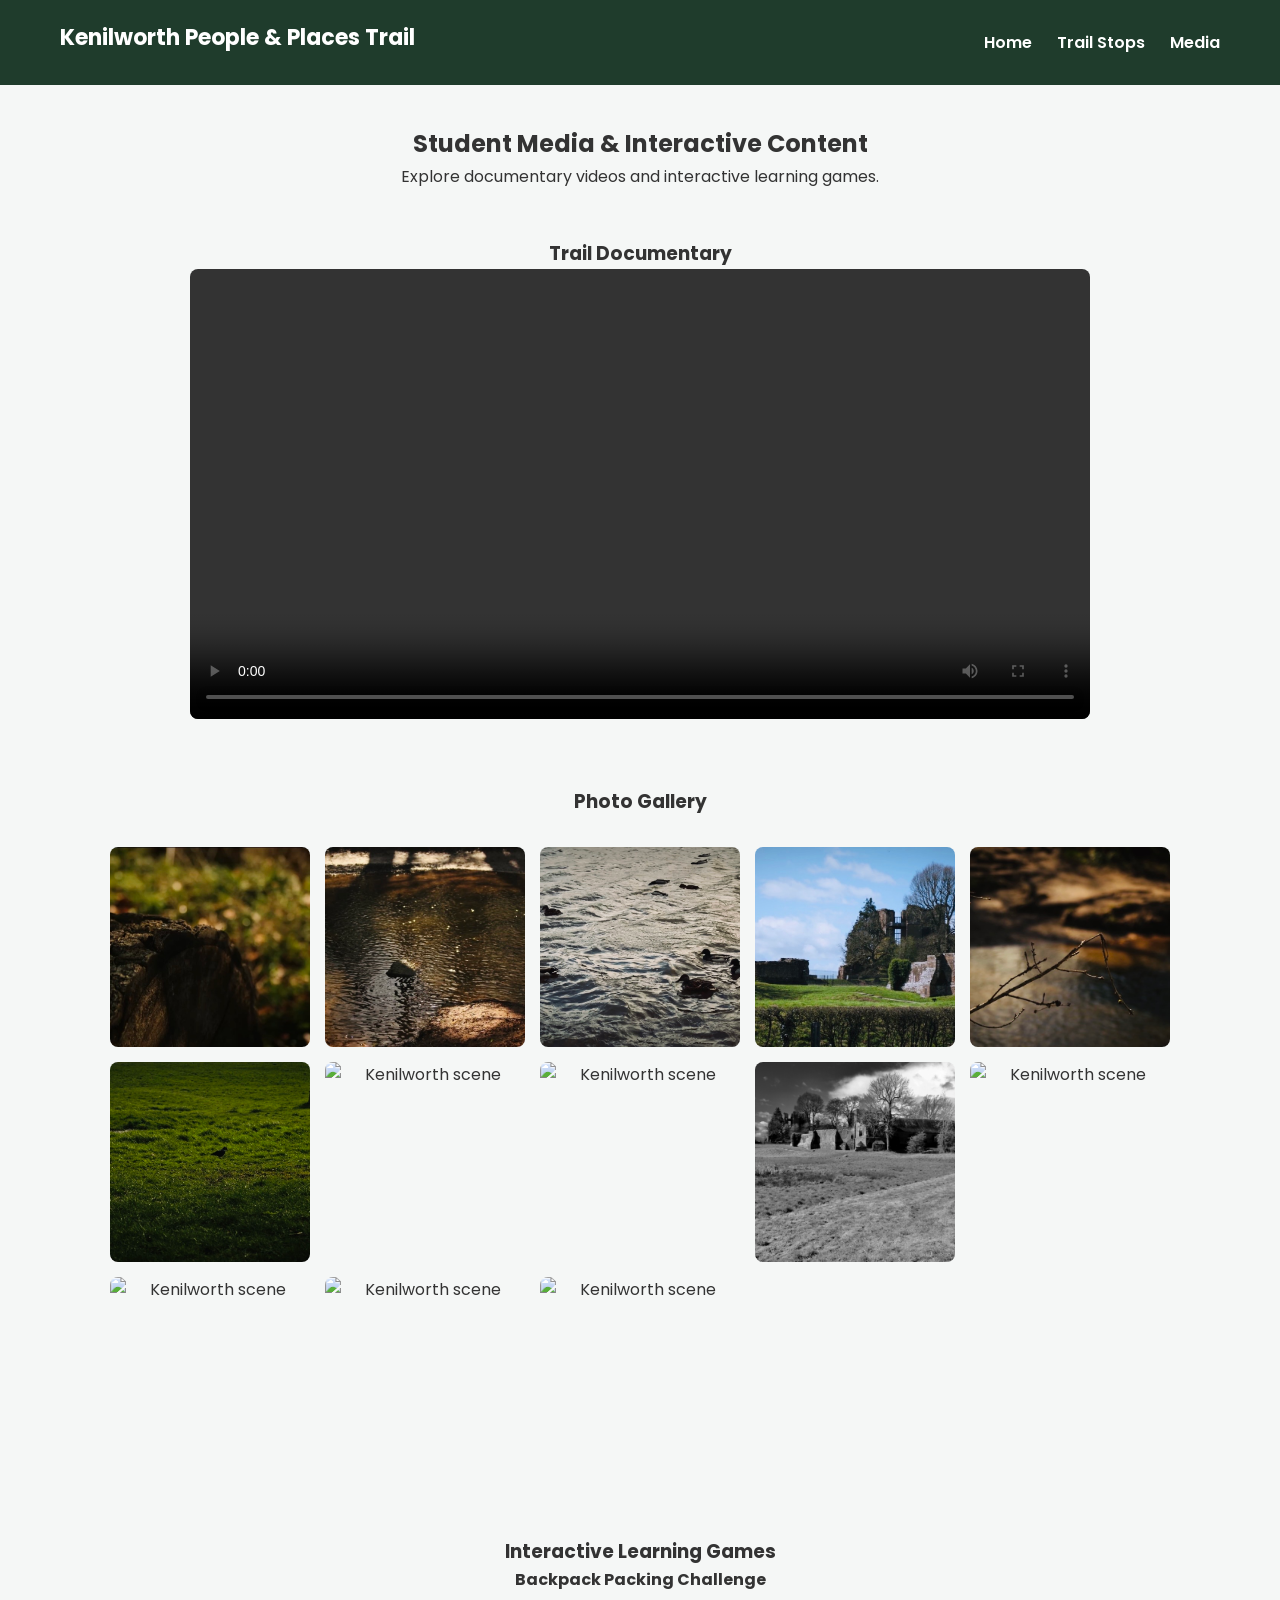
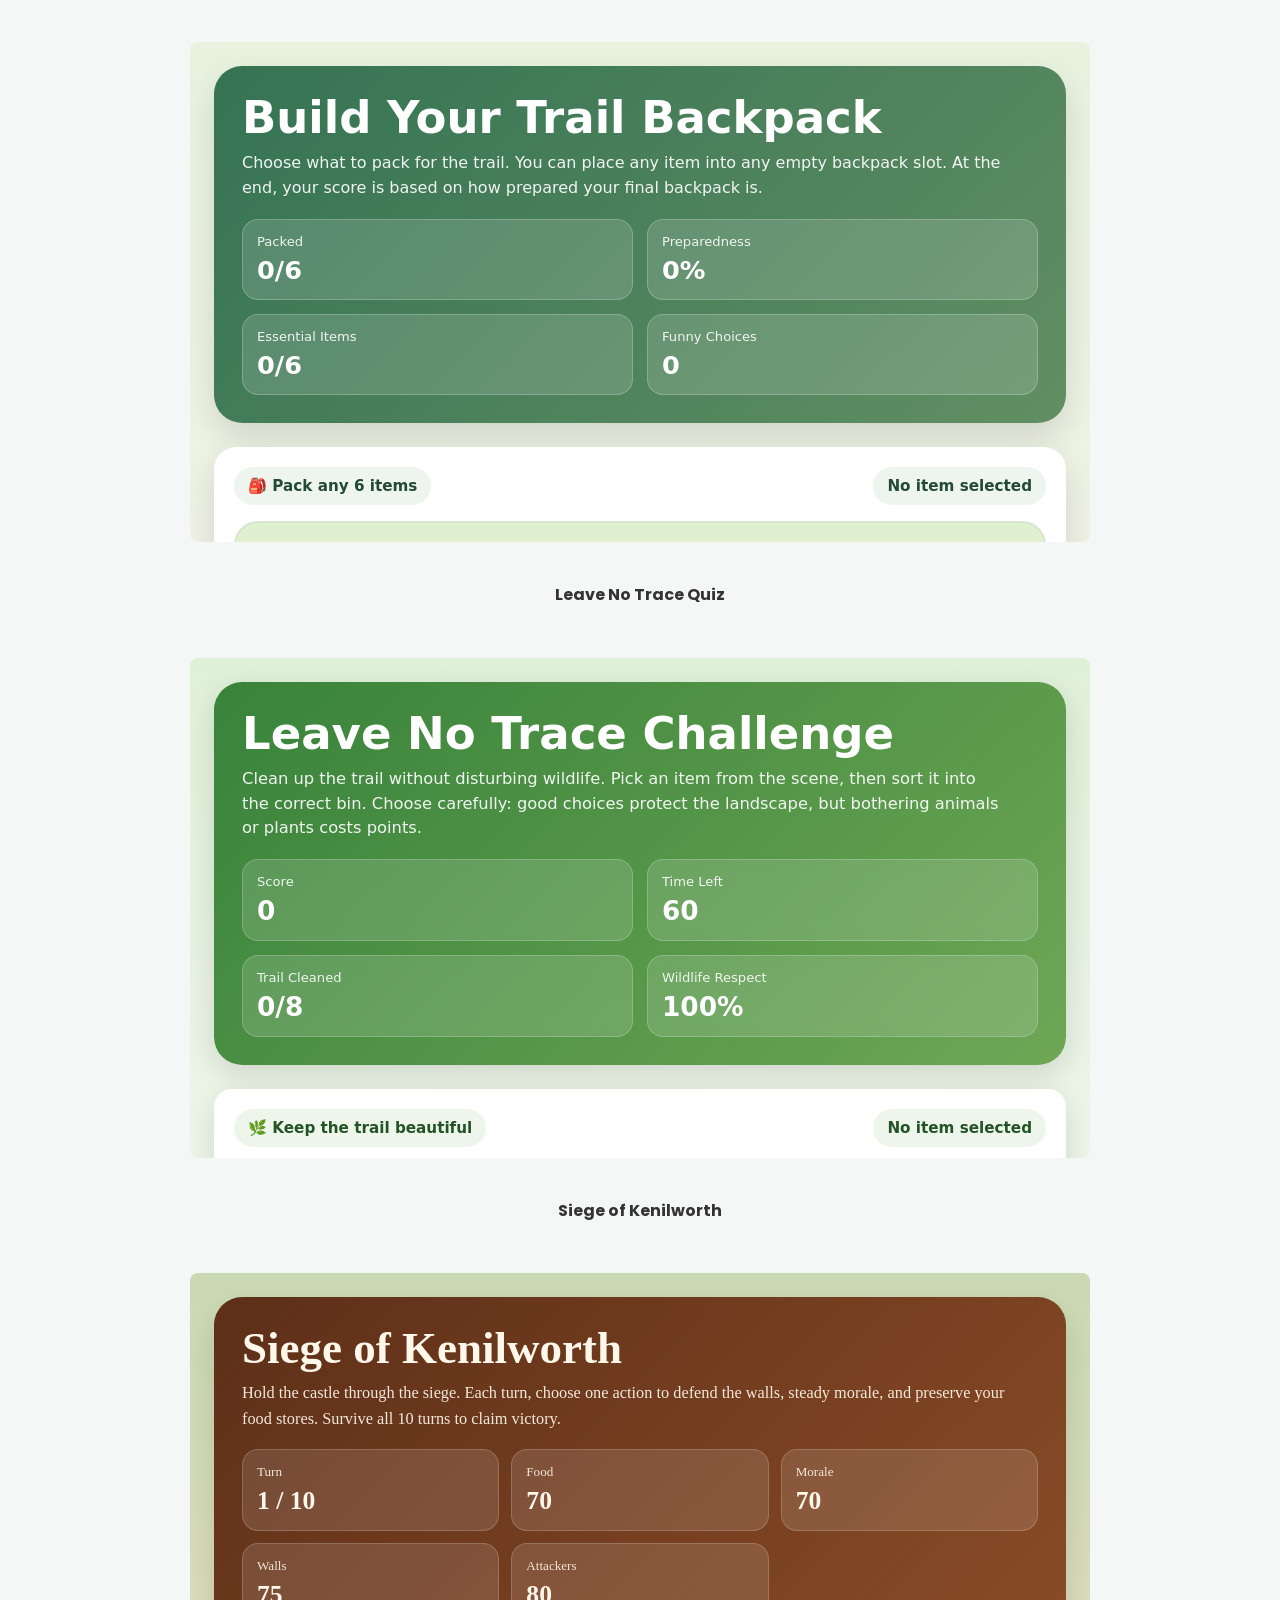
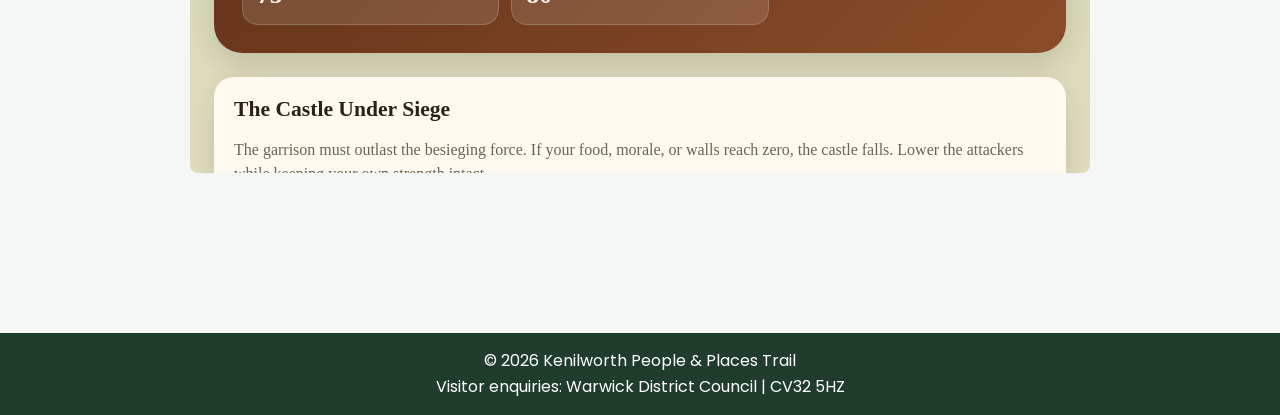
==== media.html @ ab49210c "startup" ====
<!DOCTYPE html>
<html lang="en">

<head>

<meta charset="UTF-8">

<meta name="viewport" content="width=device-width, initial-scale=1.0">

<title>Media | Kenilworth Walking Trail</title>

<link href="https://fonts.googleapis.com/css2?family=Poppins:wght@300;400;600&display=swap" rel="stylesheet">

<link rel="stylesheet" href="css/styles.css">

</head>

<body>

<header>
    <h1>Kenilworth People & Places Trail</h1>

    <button class="menu-toggle" aria-label="Open navigation menu">
        ☰
    </button>

    <nav>
        <ul class="nav-links">
            <li><a href="index.html">Home</a></li>
            <li><a href="places.html">Trail Stops</a></li>
            <li><a href="media.html">Media</a></li>
        </ul>
    </nav>
</header>


<main>

<section class="page-intro">

<h2>Student Media & Interactive Content</h2>

<p>
Explore documentary videos and interactive learning games.
</p>

</section>


<section class="video-section">

<h3>Trail Documentary</h3>

<div class="video-container">

<video controls width="100%">

<source src="videos/trail-documentary.mp4" type="video/mp4">

Your browser does not support video playback.

</video>

</div>

</section>

<section class="gallery-section">

<h3>Photo Gallery</h3>

<div class="gallery-grid">

<img src="images/1.jpg" alt="Kenilworth scene">
<img src="images/2.jpg" alt="Kenilworth scene">
<img src="images/3.jpg" alt="Kenilworth scene">
<img src="images/4.jpg" alt="Kenilworth scene">
<img src="images/5.jpg" alt="Kenilworth scene">
<img src="images/6.jpg" alt="Kenilworth scene">
<img src="images/7.jpg" alt="Kenilworth scene">
<img src="images/8.jpg" alt="Kenilworth scene">
<img src="images/9.jpg" alt="Kenilworth scene">
<img src="images/10.jpg" alt="Kenilworth scene">
<img src="images/11.jpg" alt="Kenilworth scene">
<img src="images/12.jpg" alt="Kenilworth scene">
<img src="images/13.jpg" alt="Kenilworth scene">

</div>

</section>

<section class="games-section">

<h3>Interactive Learning Games</h3>

<div class="game-container">

<h4>Backpack Packing Challenge</h4>
<iframe src="games/backpack-packing.html"></iframe>

<h4>Leave No Trace Quiz</h4>
<iframe src="games/leave-no-trace.html"></iframe>

<h4>Siege of Kenilworth</h4>
<iframe src="games/seige-of-kenilworth.html"></iframe>

</div>

</section>

</main>


<footer>
    <p>© 2026 Kenilworth People & Places Trail</p>
    <p>Visitor enquiries: Warwick District Council | CV32 5HZ</p>
</footer>


<script>

const toggleButton = document.querySelector(".menu-toggle");
const navLinks = document.querySelector(".nav-links");

toggleButton.addEventListener("click", () => {
    navLinks.classList.toggle("active");
});

</script>

</body>

</html>
---- css/styles.css ----
*{
margin:0;
padding:0;
box-sizing:border-box;
}

body{
font-family:"Poppins",sans-serif;
background-color:#f5f7f6;
color:#333;
line-height:1.6;
min-height:100vh;
display:flex;
flex-direction:column;
}

header{
background:#1f3c2c;
color:white;
padding:20px 60px;
display:flex;
justify-content:space-between;
align-items:center;
}

header h1{
margin-bottom:10px;
font-size:22px;
}

nav ul{
list-style:none;
display:flex;
gap:25px;
}

nav a{
color:white;
text-decoration:none;
font-weight:600;
}

nav a:hover{
opacity:.8;
text-decoration:underline;
}

main{
width:100%;
max-width:1100px;
margin:0 auto;
padding:40px 20px;
flex:1;
}

footer{
background:#1f3c2c;
color:white;
text-align:center;
padding:15px;
margin-top:60px;
}

.hero{
background:white;
padding:60px 40px;
border-radius:8px;
width:100%;
max-width:900px;
margin:0 auto;
text-align:center;
}

.trail-overview{
margin-top:60px;
text-align:center;
}

.trail-overview h2{
margin-bottom:30px;
}

.overview-grid{
display:grid;
grid-template-columns:repeat(auto-fit,minmax(200px,1fr));
gap:20px;
width:100%;
max-width:900px;
margin:0 auto;
}

.overview-item{
background:white;
padding:30px;
border-radius:8px;
box-shadow:0 4px 8px rgba(0,0,0,.05);
}

.trail-purpose{
margin:80px auto 40px auto;
text-align:center;
max-width:900px;
width:100%;
}

.trail-purpose h2{
margin-bottom:20px;
}

.accessibility{
margin:80px auto 0 auto;
background:white;
padding:40px;
border-radius:8px;
max-width:900px;
width:100%;
text-align:center;
}

.accessibility h2{
margin-bottom:20px;
}

.accessibility p{
margin-bottom:15px;
max-width:700px;
margin-left:auto;
margin-right:auto;
text-align:center;
}

.page-intro{
text-align:center;
margin-bottom:50px;
}

.stop{
background:white;
padding:30px;
border-radius:8px;
margin-bottom:40px;
box-shadow:0 4px 8px rgba(0,0,0,.05);
}

.video-section,
.games-section{
margin-bottom:60px;
text-align:center;
}

.video-container video{
width:100%;
max-width:900px;
border-radius:8px;
}

.game-container iframe{
width:100%;
max-width:900px;
height:500px;
border:none;
border-radius:8px;
}

.menu-toggle{
display:none;
background:none;
border:none;
font-size:28px;
color:white;
cursor:pointer;
}

.place-card{
background:white;
padding:25px;
border-radius:8px;
box-shadow:0 4px 8px rgba(0,0,0,.05);
text-align:center;
}

.places-grid{
display:grid;
grid-template-columns:repeat(2, 1fr);
gap:30px;
margin-top:40px;
}

.game-container{
display:flex;
flex-direction:column;
gap:40px;
align-items:center;
}

.game-container h4{
margin-bottom:10px;
}

.gallery-section{
margin-top:60px;
margin-bottom:60px;  
text-align:center;
}

.gallery-grid{
display:grid;
grid-template-columns:repeat(auto-fit, minmax(200px, 1fr));
gap:15px;
margin-top:30px;
}

.gallery-grid img{
width:100%;
height:200px;
object-fit:cover;
border-radius:8px;
}

@media(max-width:768px){

.hero, .accessibility, .stop {
        padding: 30px 20px; 
        width: 100%;        
    }

    .overview-grid {
        grid-template-columns: 1fr; 
    }

header{
flex-wrap:wrap;
padding:20px;
}

nav ul{
display:none;
flex-direction:column;
width:100%;
margin-top:20px;
gap:15px;
}

nav ul.active{
display:flex;
}

.menu-toggle{
display:block;
}

.hero h2{
font-size:clamp(22px, 4vw, 32px);
}

.hero p{
font-size:clamp(14px, 2vw, 18px);
}



}
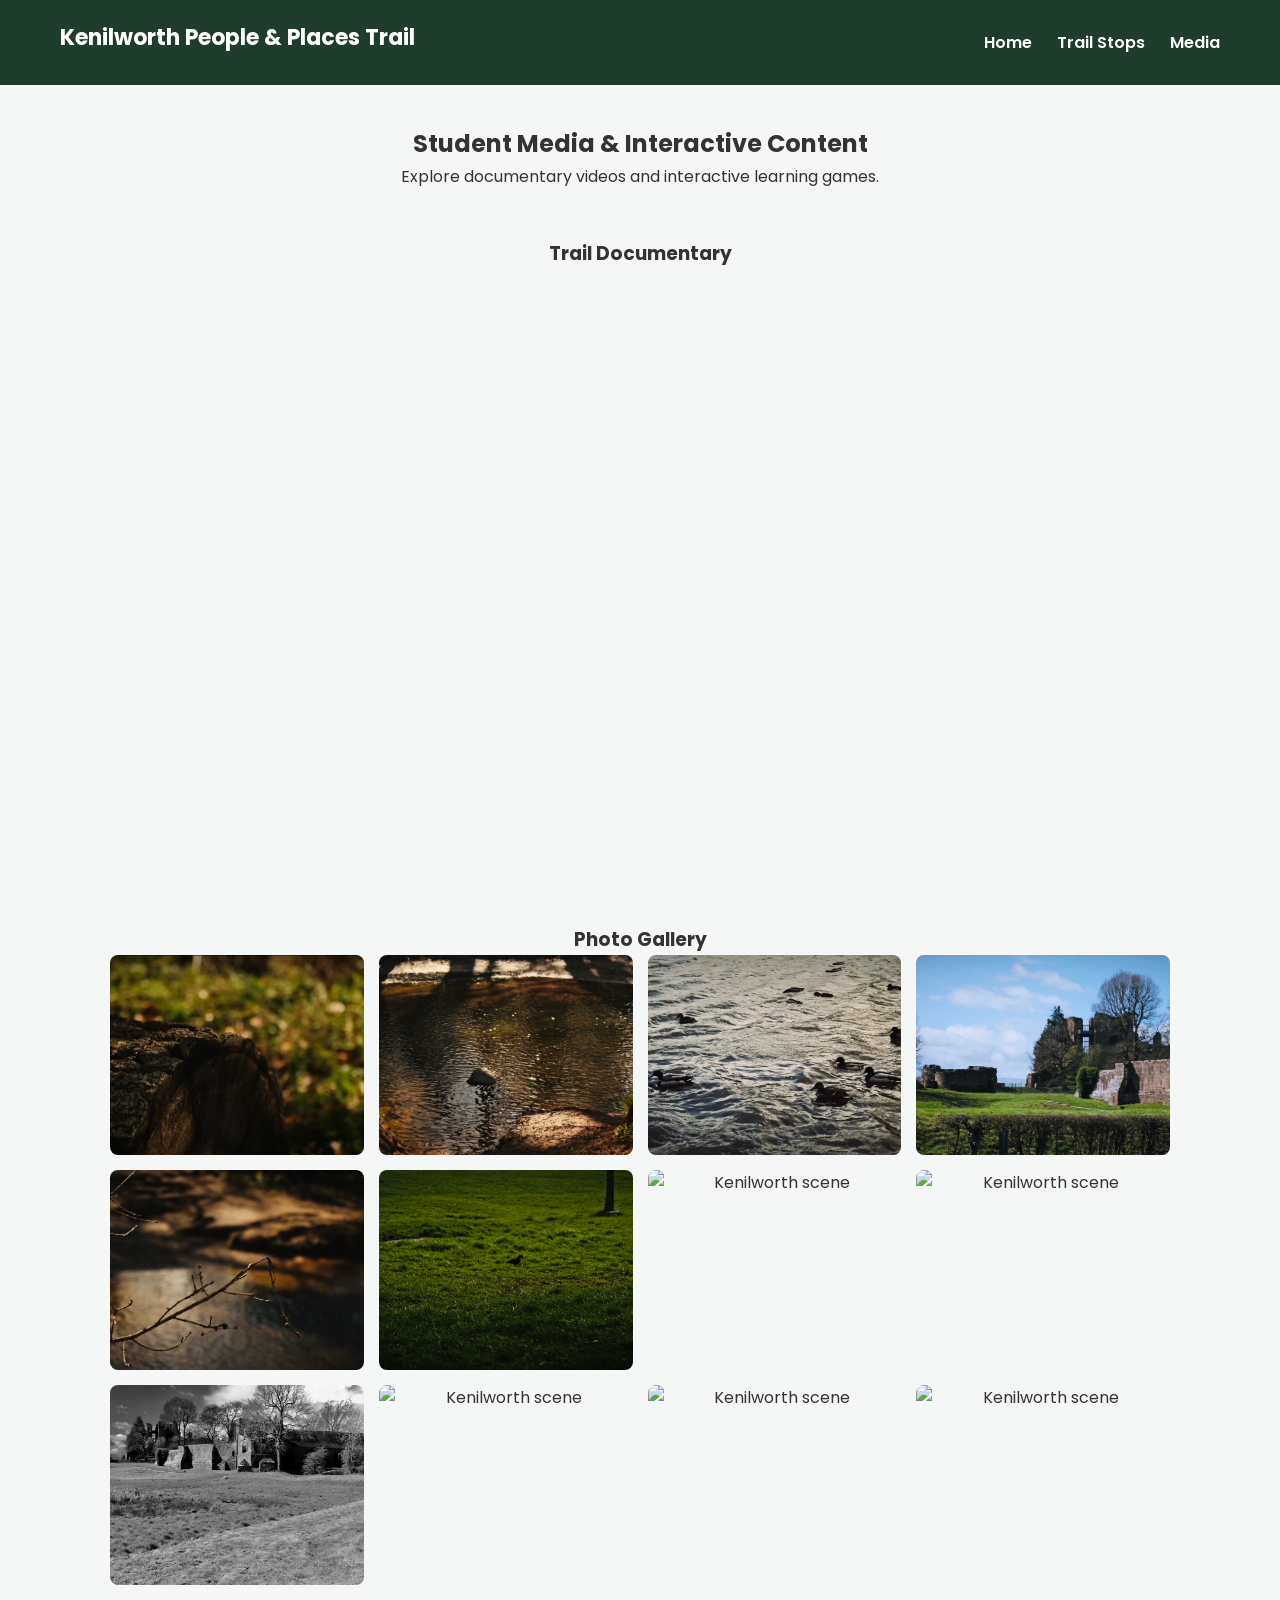
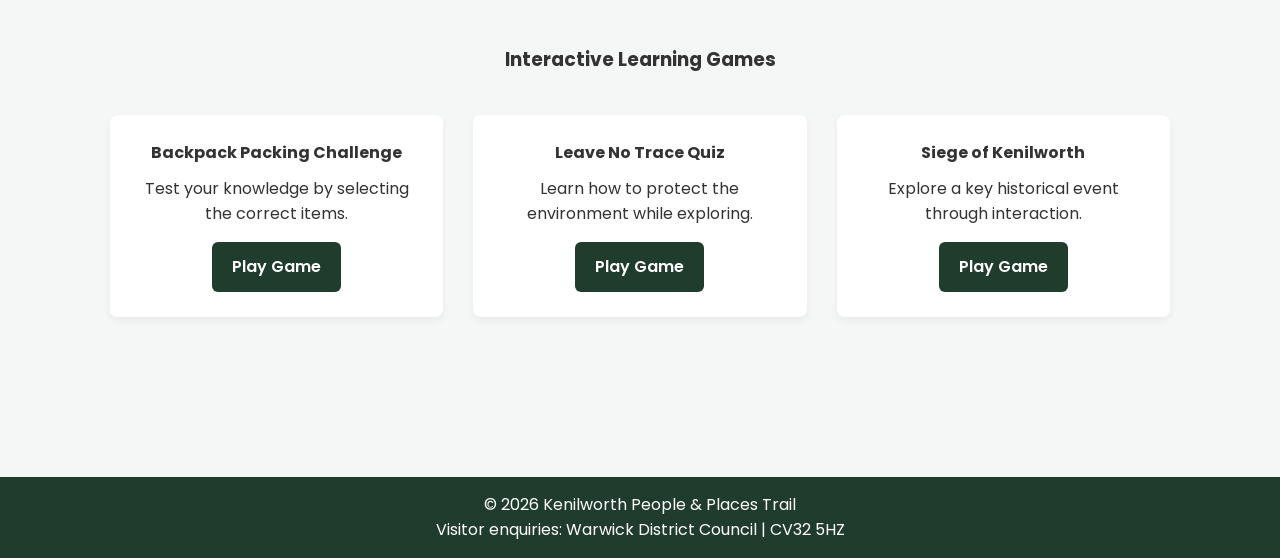
==== commit 6c5aef38: "initial vid and games" ====
--- a/media.html
+++ b/media.html
@@ -53,13 +53,13 @@
 
 <div class="video-container">
 
-<video controls width="100%">
+<iframe 
+src="https://www.youtube-nocookie.com/embed/2SxyA0exk0E"
+title="Kenilworth Trail Documentary"
+allow="accelerometer; autoplay; clipboard-write; encrypted-media; gyroscope; picture-in-picture"
+allowfullscreen>
 
-<source src="videos/trail-documentary.mp4" type="video/mp4">
-
-Your browser does not support video playback.
-
-</video>
+</iframe>
 
 </div>
 
@@ -81,7 +81,6 @@
 <img src="images/8.jpg" alt="Kenilworth scene">
 <img src="images/9.jpg" alt="Kenilworth scene">
 <img src="images/10.jpg" alt="Kenilworth scene">
-<img src="images/11.jpg" alt="Kenilworth scene">
 <img src="images/12.jpg" alt="Kenilworth scene">
 <img src="images/13.jpg" alt="Kenilworth scene">
 
@@ -93,17 +92,24 @@
 
 <h3>Interactive Learning Games</h3>
 
-<div class="game-container">
+<div class="games-grid">
 
+<div class="game-card">
 <h4>Backpack Packing Challenge</h4>
-<iframe src="games/backpack-packing.html"></iframe>
+<p>Test your knowledge by selecting the correct items.</p>
+<a href="games/backpack-packing.html" class="game-btn">Play Game</a>
+</div>
 
+<div class="game-card">
 <h4>Leave No Trace Quiz</h4>
-<iframe src="games/leave-no-trace.html"></iframe>
+<p>Learn how to protect the environment while exploring.</p>
+<a href="games/leave-no-trace.html" class="game-btn">Play Game</a>
+</div>
 
+<div class="game-card">
 <h4>Siege of Kenilworth</h4>
-<iframe src="games/seige-of-kenilworth.html"></iframe>
-
+<p>Explore a key historical event through interaction.</p>
+<a href="games/seige-of-kenilworth.html" class="game-btn">Play Game</a>
 </div>
 
 </section>
--- a/css/styles.css
+++ b/css/styles.css
@@ -205,15 +205,85 @@
 
 .gallery-grid{
 display:grid;
-grid-template-columns:repeat(auto-fit, minmax(200px, 1fr));
+grid-template-columns:repeat(4, 1fr);
 gap:15px;
-margin-top:30px;
 }
 
 .gallery-grid img{
 width:100%;
 height:200px;
 object-fit:cover;
+border-radius:8px;
+}
+
+.game-button{
+display:inline-block;
+margin-top:15px;
+padding:10px 20px;
+background:#1f3c2c;
+color:white;
+text-decoration:none;
+border-radius:6px;
+font-weight:600;
+}
+
+.game-button:hover{
+opacity:.85;
+}
+
+.games-grid{
+display:grid;
+grid-template-columns:repeat(auto-fit,minmax(250px,1fr));
+gap:30px;
+margin-top:40px;
+}
+
+.game-card{
+background:white;
+padding:25px;
+border-radius:8px;
+box-shadow:0 4px 8px rgba(0,0,0,.05);
+text-align:center;
+}
+
+.game-card h4{
+margin-bottom:10px;
+}
+
+.game-card p{
+margin-bottom:15px;
+}
+
+.game-btn{
+display:inline-block;
+padding:12px 20px;
+background:#1f3c2c;
+color:white;
+text-decoration:none;
+border-radius:6px;
+font-weight:600;
+}
+
+.game-btn:hover{
+opacity:.85;
+}
+
+.video-container{
+position:relative;
+width:100%;
+max-width:900px;
+margin:0 auto;
+padding-bottom:56.25%; /* 16:9 ratio */
+height:0;
+}
+
+.video-container iframe{
+position:absolute;
+top:0;
+left:0;
+width:100%;
+height:100%;
+border:none;
 border-radius:8px;
 }
 
@@ -223,7 +293,7 @@
         padding: 30px 20px; 
         width: 100%;        
     }
-
+  
     .overview-grid {
         grid-template-columns: 1fr; 
     }
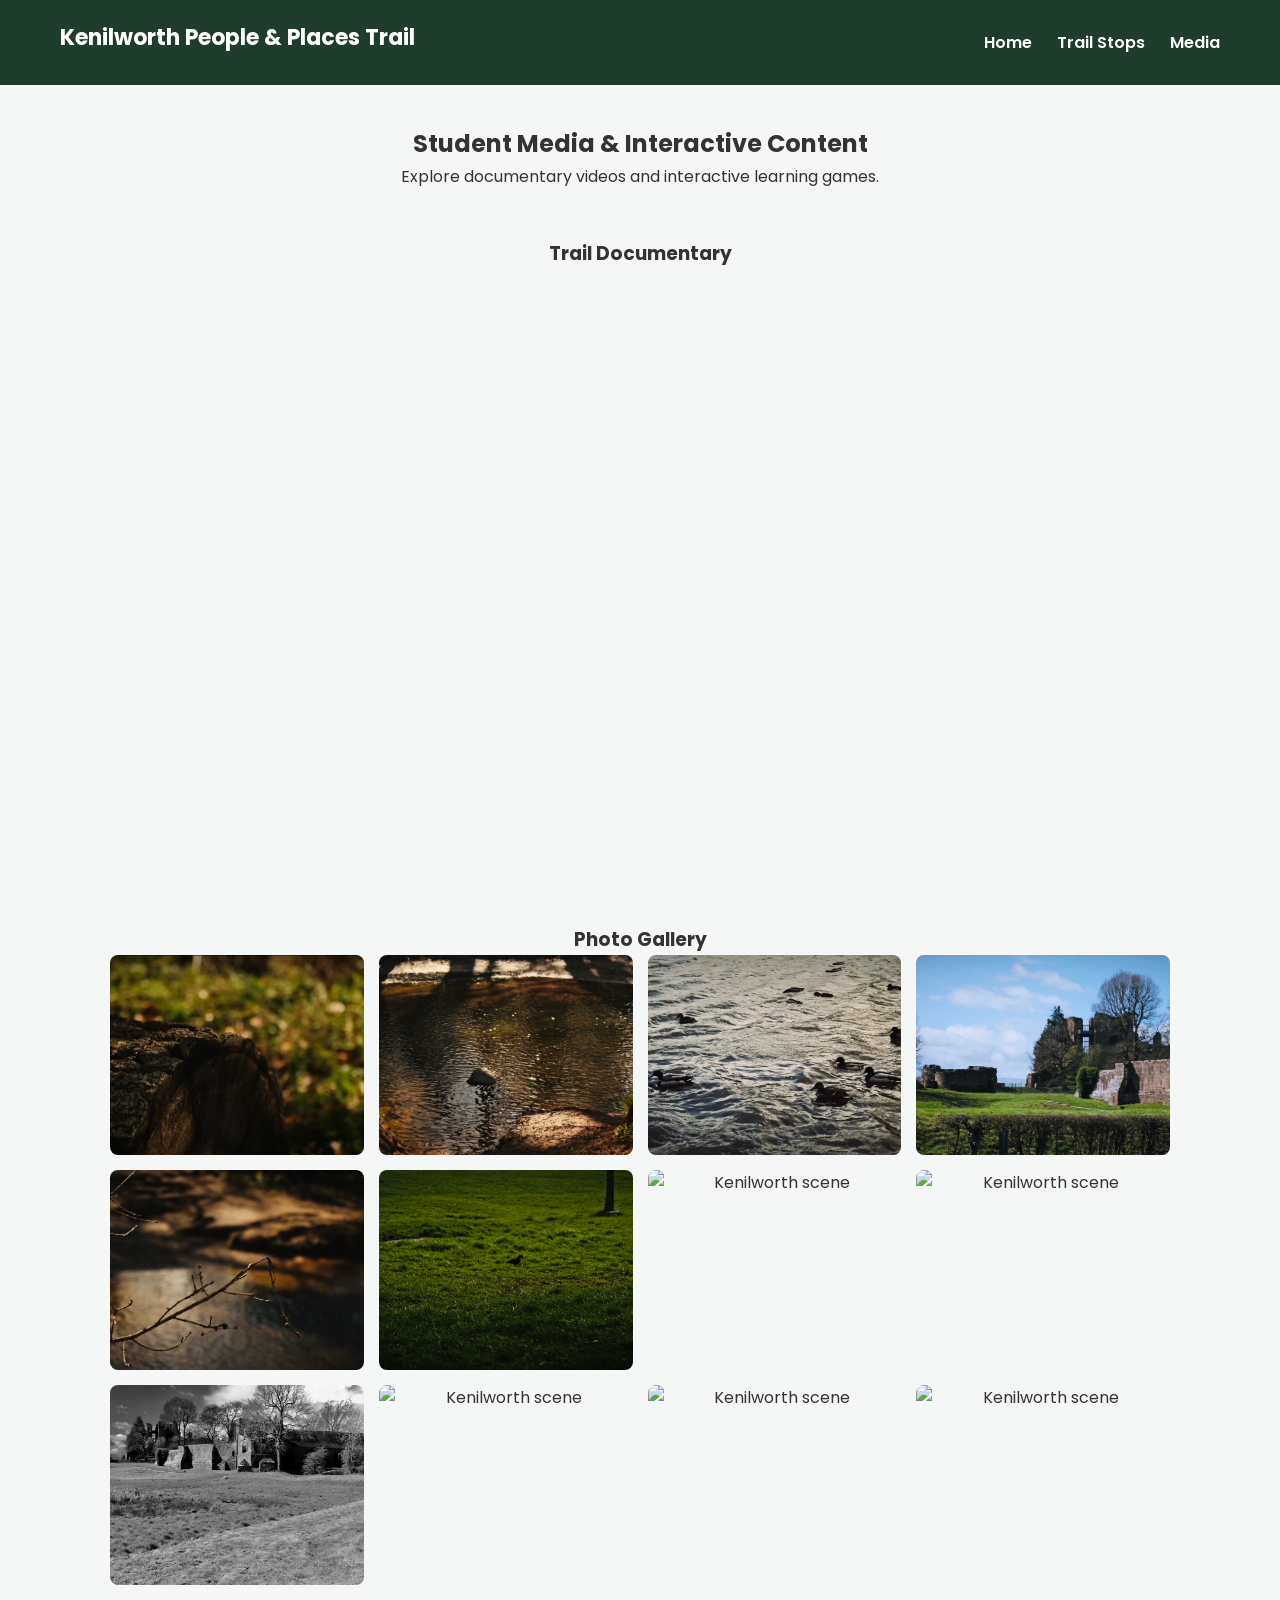
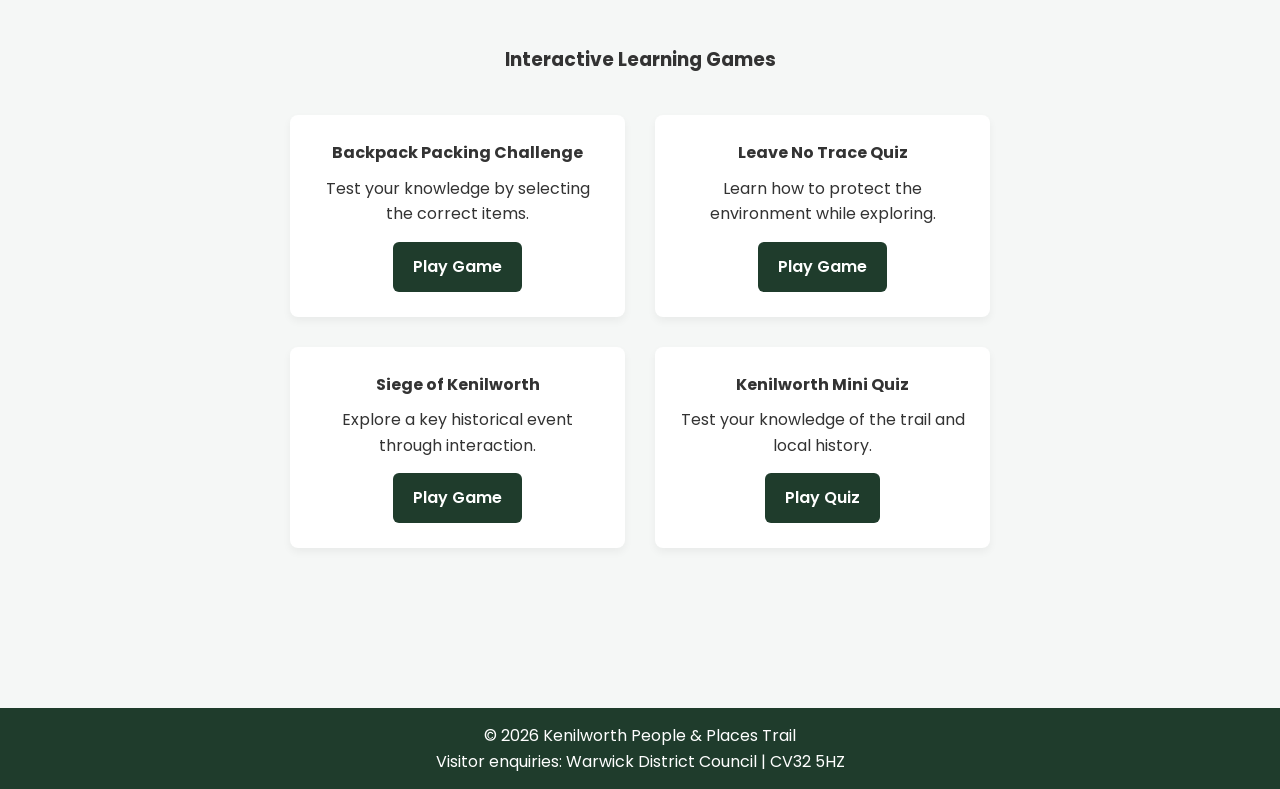
==== commit 904fd7be: "tweaks" ====
--- a/media.html
+++ b/media.html
@@ -112,6 +112,12 @@
 <a href="games/seige-of-kenilworth.html" class="game-btn">Play Game</a>
 </div>
 
+<div class="game-card">
+<h4>Kenilworth Mini Quiz</h4>
+<p>Test your knowledge of the trail and local history.</p>
+<a href="games/miniquiz.html" class="game-btn">Play Quiz</a>
+</div>
+
 </section>
 
 </main>
--- a/css/styles.css
+++ b/css/styles.css
@@ -233,9 +233,12 @@
 
 .games-grid{
 display:grid;
-grid-template-columns:repeat(auto-fit,minmax(250px,1fr));
+grid-template-columns:repeat(2, 1fr);
 gap:30px;
 margin-top:40px;
+max-width:700px;
+margin-left:auto;
+margin-right:auto;
 }
 
 .game-card{
